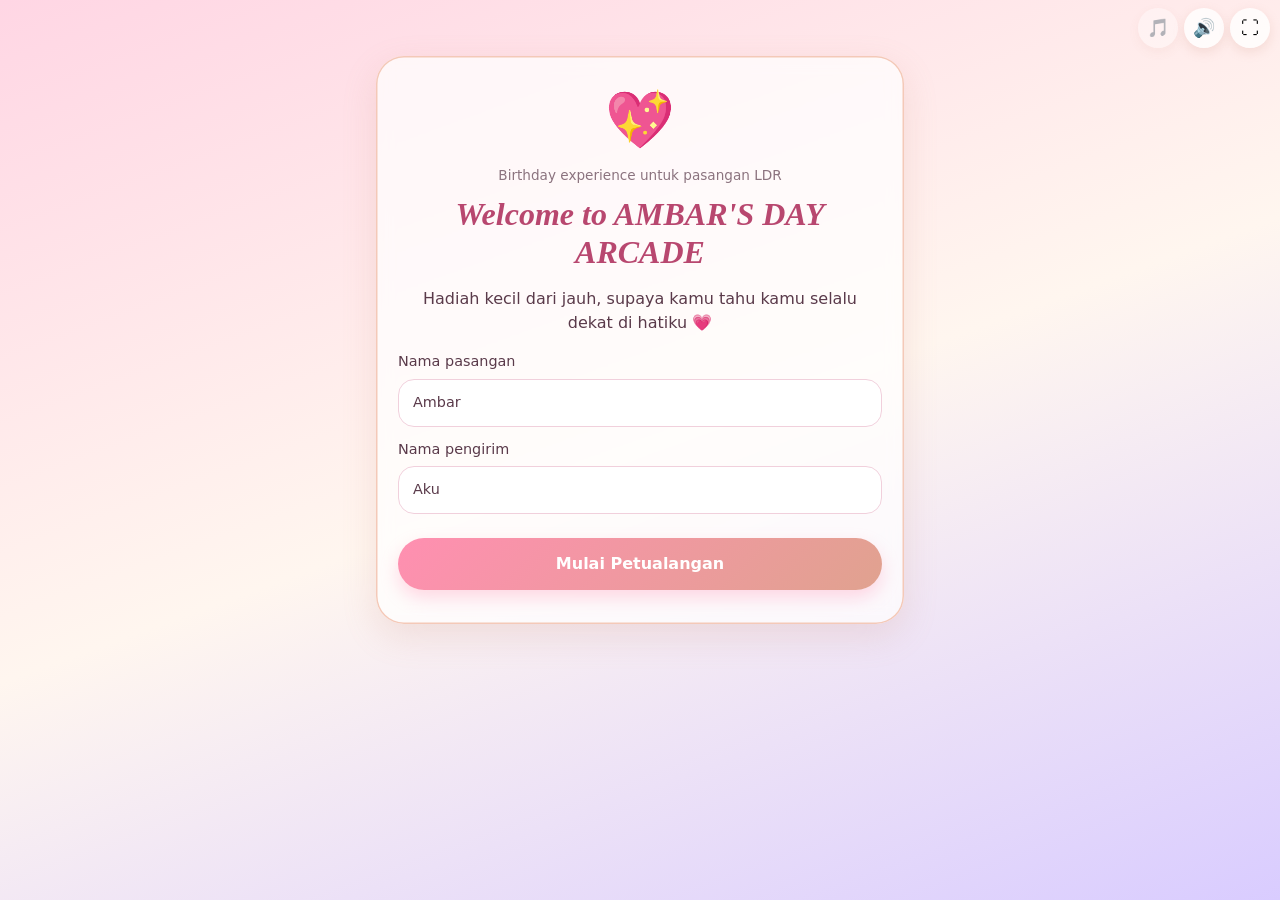
==== arcade/index.html @ b2febd6e "Tambah her-day-arcade: mini arcade ulang tahun (folder arcade/)" ====
<!doctype html><html lang="id"><head><meta charset="utf-8"><meta name="viewport" content="width=device-width,initial-scale=1,viewport-fit=cover"><title>AMBAR'S DAY ARCADE</title><meta name="theme-color" content="#ffd6e4"><link rel="stylesheet" href="style.css"></head><body><div id="fx"></div><canvas id="cf"></canvas><div id="bar"><button id="bm" aria-label="Musik">🎵</button><button id="bs" aria-label="Efek suara">🔊</button><button id="bf" aria-label="Layar penuh">⛶</button></div><main id="app"></main><script src="config.js"></script><script src="app.js"></script></body></html>
---- arcade/style.css ----
:root{--p:#ff8fb1;--b:#ffd6e4;--c:#fff6ef;--l:#d9ccff;--t:#5a3a4a}
*{box-sizing:border-box}[hidden]{display:none!important}
body{margin:0;min-height:100dvh;font:16px/1.5 ui-rounded,"Nunito","Segoe UI",system-ui,sans-serif;color:var(--t);background:linear-gradient(160deg,var(--b),var(--c) 50%,var(--l)) fixed;-webkit-tap-highlight-color:transparent}
#fx{position:fixed;inset:0;pointer-events:none;overflow:hidden}
#fx i{position:absolute;bottom:-40px;font-style:normal;opacity:.45;animation:up 14s linear infinite}
@keyframes up{to{transform:translateY(-110vh) rotate(25deg)}}
#cf{position:fixed;inset:0;pointer-events:none;z-index:9}
#bar{position:fixed;top:calc(8px + env(safe-area-inset-top));right:10px;display:flex;gap:6px;z-index:5}
#bar button{width:40px;height:40px;border:0;border-radius:50%;background:#fffc;box-shadow:0 4px 12px #c98a7a33;font-size:18px}
#bar button.off{opacity:.45}
main{position:relative;max-width:560px;margin:0 auto;padding:calc(56px + env(safe-area-inset-top)) 16px calc(40px + env(safe-area-inset-bottom))}
h1,h2,h3{font-family:Georgia,"Times New Roman",serif;font-style:italic;color:#b8476f;margin:.3em 0;line-height:1.2}
h1{font-size:2rem}
.card{background:#ffffffb8;backdrop-filter:blur(8px);border-radius:28px;padding:22px;box-shadow:0 12px 34px #c98a7a30,inset 0 0 0 1.5px #f4c9b8;margin-bottom:14px}
.c{text-align:center}.big{font-size:56px}.bob{animation:bob 2.4s ease-in-out infinite}@keyframes bob{50%{transform:translateY(-8px)}}
.sm{font-size:.85rem;opacity:.7;margin:.2em 0}
.btn,.opt,.mini,.lnk,.back,.cd,.gift,.gc{font:inherit;border:0;cursor:pointer;color:inherit}
.btn{display:block;width:100%;margin:12px 0;padding:14px;border-radius:999px;color:#fff;font-weight:700;background:linear-gradient(135deg,#ff8fb1,#e0a28f);box-shadow:0 8px 18px #ff8fb155}
.btn:active,.opt:active,.gc:active{transform:scale(.97)}
.opt{display:block;width:100%;margin:8px 0;padding:14px 16px;border-radius:18px;background:#fff;text-align:left;box-shadow:inset 0 0 0 1.5px #f1d0dc}
.opt.ok{background:#e6f9e9;box-shadow:inset 0 0 0 2px #7bc98c}.opt.no{background:#ffe4e4;box-shadow:inset 0 0 0 2px #ff8f8f}
input{width:100%;padding:12px 14px;margin:6px 0 12px;border-radius:16px;border:1.5px solid #f1d0dc;font:inherit;background:#fff;color:inherit}
label{display:block;text-align:left;font-size:.9rem}
.lnk{background:none;text-decoration:underline;opacity:.75;padding:8px;display:block;margin:4px auto}
.back{background:#fff9;border-radius:999px;padding:6px 12px;font-size:.85rem}
.fb{min-height:1.5em;font-weight:600;color:#b8476f}
.prog{height:12px;border-radius:9px;background:#fff;box-shadow:inset 0 0 0 1.5px #f1d0dc;overflow:hidden;margin:10px 0}
.prog i{display:block;height:100%;width:0;background:linear-gradient(90deg,#ff8fb1,#e0a28f);transition:width .5s}
.grid{display:grid;gap:12px}
.gc{display:flex;gap:14px;align-items:center;width:100%;text-align:left;padding:16px;border-radius:24px;background:#ffffffc8;box-shadow:0 8px 22px #c98a7a28,inset 0 0 0 1.5px #f4c9b8}
.gc .e{font-size:34px}.gc b{display:block}.gc small{opacity:.75}
.gc.lock{opacity:.55;filter:grayscale(.5)}.gc.done{background:#fff0f5;box-shadow:inset 0 0 0 2px var(--p)}
.mg{display:grid;grid-template-columns:repeat(4,1fr);gap:8px}
.cd{aspect-ratio:1;border-radius:16px;font-size:28px;background:linear-gradient(135deg,#ffc2d6,#d9ccff)}
.cd u{display:none;text-decoration:none}.cd.fl{background:#fff}.cd.fl u{display:block}.cd.fl b{display:none}.cd.fl{animation:fl .35s}.cd.mt{background:#e6f9e9}
@keyframes fl{from{transform:rotateY(90deg)}}
.st{display:flex;justify-content:space-between;font-weight:600;margin-bottom:10px}
.tt{display:grid;gap:8px;text-align:center}.anim{animation:sl .4s}@keyframes sl{from{opacity:0;transform:translateX(30px)}}
.tt .opt{text-align:center;font-size:1.1rem}
.clue{font-family:Georgia,serif;font-size:1.15rem}
.shake{animation:sh .35s}@keyframes sh{25%{transform:translateX(-6px)}75%{transform:translateX(6px)}}
.task{display:flex;gap:10px;align-items:center;justify-content:space-between;padding:12px;margin:8px 0;background:#fff;border-radius:18px}
.task.dn{background:#e6f9e9}.mini{background:var(--p);color:#fff;border-radius:999px;padding:8px 14px;flex:none}
.gift{font-size:96px;background:none;animation:bob 1.6s infinite}.gift.open{animation:pop .6s forwards}@keyframes pop{to{transform:scale(1.6);opacity:0}}
.letter{text-align:left;font-family:Georgia,serif;line-height:1.7;background:#fffaf5;border-radius:20px;padding:18px;box-shadow:inset 0 0 0 1.5px #f4c9b8}
.end{font-size:1.5rem}
.toast{position:fixed;left:50%;bottom:calc(24px + env(safe-area-inset-bottom));transform:translateX(-50%);background:#b8476f;color:#fff;padding:10px 18px;border-radius:999px;z-index:10;max-width:90%}
@media(min-width:700px){.grid{grid-template-columns:1fr 1fr}}
@media(prefers-reduced-motion:reduce){*{animation:none!important}}
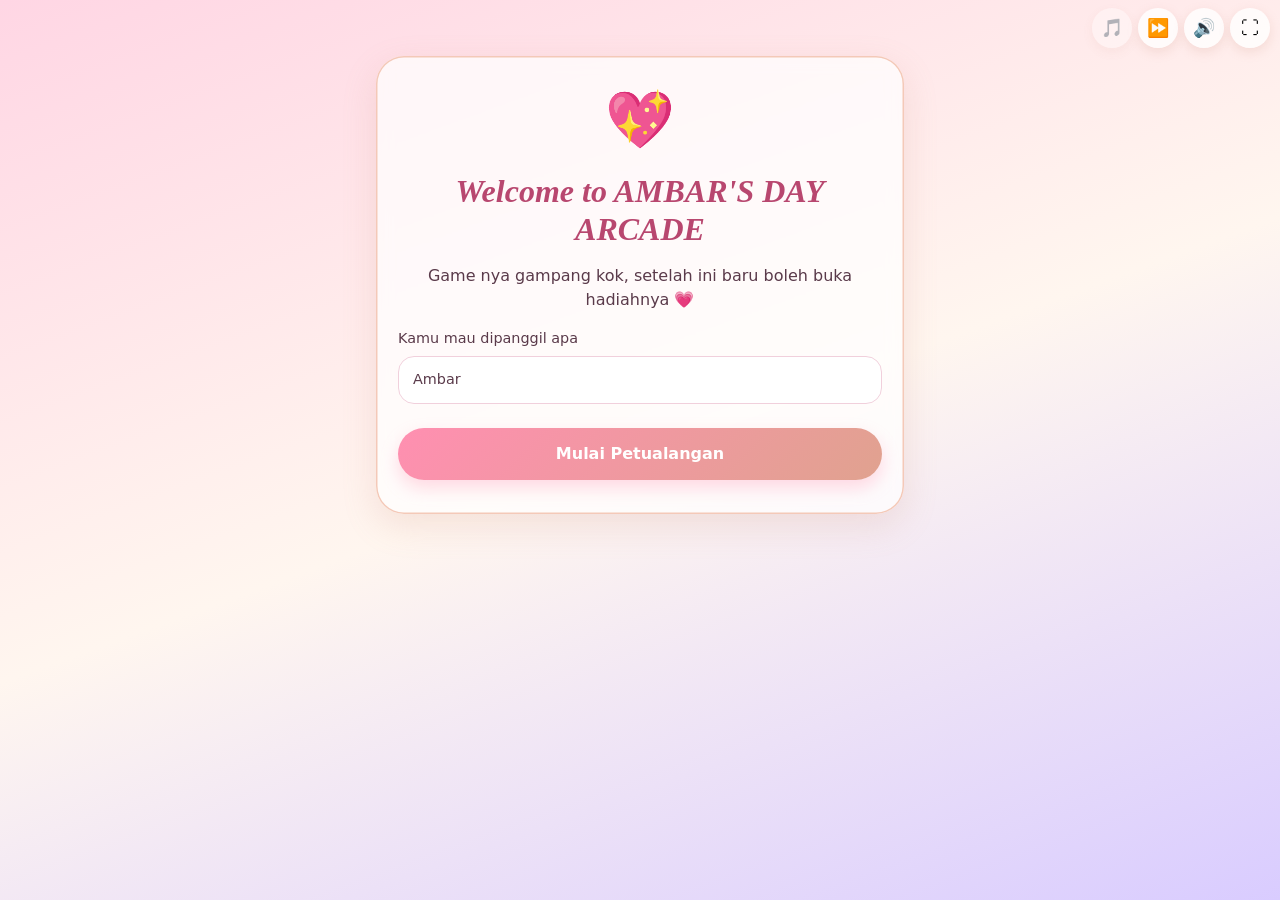
==== commit 8d17fb80: "Arcade: popup konfirmasi musik setelah Mulai Petualangan + playlist acak arcade/music + tombol next " ====
--- a/arcade/index.html
+++ b/arcade/index.html
@@ -1 +1 @@
-<!doctype html><html lang="id"><head><meta charset="utf-8"><meta name="viewport" content="width=device-width,initial-scale=1,viewport-fit=cover"><title>AMBAR'S DAY ARCADE</title><meta name="theme-color" content="#ffd6e4"><link rel="stylesheet" href="style.css"></head><body><div id="fx"></div><canvas id="cf"></canvas><div id="bar"><button id="bm" aria-label="Musik">🎵</button><button id="bs" aria-label="Efek suara">🔊</button><button id="bf" aria-label="Layar penuh">⛶</button></div><main id="app"></main><script src="config.js"></script><script src="app.js"></script></body></html>
+<!doctype html><html lang="id"><head><meta charset="utf-8"><meta name="viewport" content="width=device-width,initial-scale=1,viewport-fit=cover"><title>AMBAR'S DAY ARCADE</title><meta name="theme-color" content="#ffd6e4"><link rel="stylesheet" href="style.css"></head><body><div id="fx"></div><canvas id="cf"></canvas><div id="bar"><button id="bm" aria-label="Musik">🎵</button><button id="bn" aria-label="Next musik">⏩</button><button id="bs" aria-label="Efek suara">🔊</button><button id="bf" aria-label="Layar penuh">⛶</button></div><main id="app"></main><script src="config.js"></script><script src="app.js"></script></body></html>
